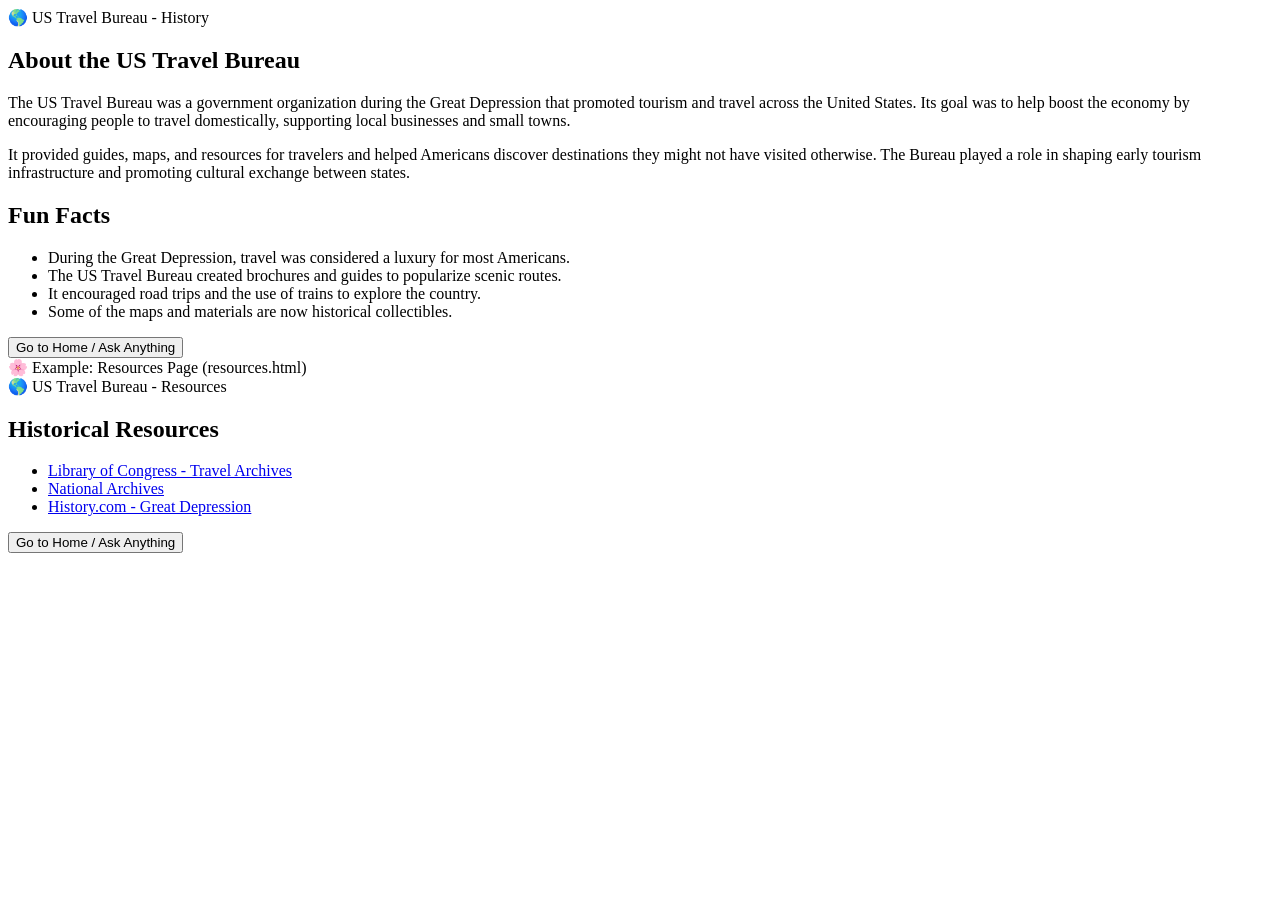
==== about.html @ b1900dd9 "Add about.html for US Travel Bureau information" ====
<!DOCTYPE html>
<html>
<head>
<meta charset="UTF-8">
<title>About US Travel Bureau</title>
<link rel="stylesheet" href="style.css">
</head>
<body>

<header>🌎 US Travel Bureau - History</header>

<div class="container">

<div class="card">
<h2>About the US Travel Bureau</h2>
<p>The US Travel Bureau was a government organization during the Great Depression that promoted tourism and travel across the United States. Its goal was to help boost the economy by encouraging people to travel domestically, supporting local businesses and small towns.</p>
<p>It provided guides, maps, and resources for travelers and helped Americans discover destinations they might not have visited otherwise. The Bureau played a role in shaping early tourism infrastructure and promoting cultural exchange between states.</p>
</div>

<div class="card">
<h2>Fun Facts</h2>
<ul>
<li>During the Great Depression, travel was considered a luxury for most Americans.</li>
<li>The US Travel Bureau created brochures and guides to popularize scenic routes.</li>
<li>It encouraged road trips and the use of trains to explore the country.</li>
<li>Some of the maps and materials are now historical collectibles.</li>
</ul>
</div>

<div class="card">
<a href="index.html"><button>Go to Home / Ask Anything</button></a>
</div>

</div>

</body>
</html>
🌸 Example: Resources Page (resources.html)
<!DOCTYPE html>
<html>
<head>
<meta charset="UTF-8">
<title>US Travel Bureau Resources</title>
<link rel="stylesheet" href="style.css">
</head>
<body>

<header>🌎 US Travel Bureau - Resources</header>

<div class="container">

<div class="card">
<h2>Historical Resources</h2>
<ul>
<li><a href="https://www.loc.gov/" target="_blank">Library of Congress - Travel Archives</a></li>
<li><a href="https://www.archives.gov/" target="_blank">National Archives</a></li>
<li><a href="https://www.history.com/topics/great-depression" target="_blank">History.com - Great Depression</a></li>
</ul>
</div>

<div class="card">
<a href="index.html"><button>Go to Home / Ask Anything</button></a>
</div>

</div>

</body>
</html>
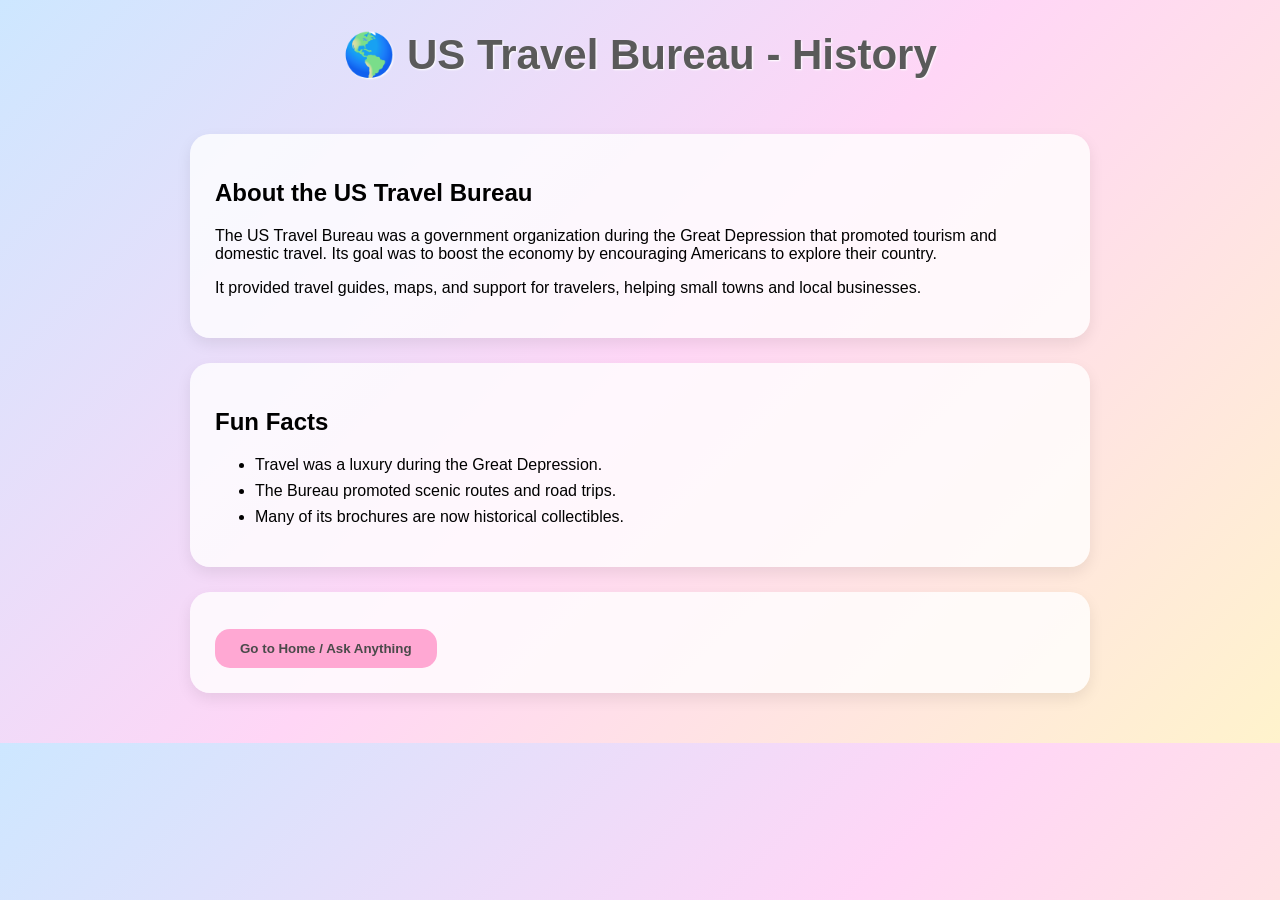
==== commit d38b915d: "Revise About section and remove example content" ====
--- a/about.html
+++ b/about.html
@@ -13,17 +13,16 @@
 
 <div class="card">
 <h2>About the US Travel Bureau</h2>
-<p>The US Travel Bureau was a government organization during the Great Depression that promoted tourism and travel across the United States. Its goal was to help boost the economy by encouraging people to travel domestically, supporting local businesses and small towns.</p>
-<p>It provided guides, maps, and resources for travelers and helped Americans discover destinations they might not have visited otherwise. The Bureau played a role in shaping early tourism infrastructure and promoting cultural exchange between states.</p>
+<p>The US Travel Bureau was a government organization during the Great Depression that promoted tourism and domestic travel. Its goal was to boost the economy by encouraging Americans to explore their country.</p>
+<p>It provided travel guides, maps, and support for travelers, helping small towns and local businesses.</p>
 </div>
 
 <div class="card">
 <h2>Fun Facts</h2>
 <ul>
-<li>During the Great Depression, travel was considered a luxury for most Americans.</li>
-<li>The US Travel Bureau created brochures and guides to popularize scenic routes.</li>
-<li>It encouraged road trips and the use of trains to explore the country.</li>
-<li>Some of the maps and materials are now historical collectibles.</li>
+<li>Travel was a luxury during the Great Depression.</li>
+<li>The Bureau promoted scenic routes and road trips.</li>
+<li>Many of its brochures are now historical collectibles.</li>
 </ul>
 </div>
 
@@ -32,37 +31,5 @@
 </div>
 
 </div>
-
 </body>
 </html>
-🌸 Example: Resources Page (resources.html)
-<!DOCTYPE html>
-<html>
-<head>
-<meta charset="UTF-8">
-<title>US Travel Bureau Resources</title>
-<link rel="stylesheet" href="style.css">
-</head>
-<body>
-
-<header>🌎 US Travel Bureau - Resources</header>
-
-<div class="container">
-
-<div class="card">
-<h2>Historical Resources</h2>
-<ul>
-<li><a href="https://www.loc.gov/" target="_blank">Library of Congress - Travel Archives</a></li>
-<li><a href="https://www.archives.gov/" target="_blank">National Archives</a></li>
-<li><a href="https://www.history.com/topics/great-depression" target="_blank">History.com - Great Depression</a></li>
-</ul>
-</div>
-
-<div class="card">
-<a href="index.html"><button>Go to Home / Ask Anything</button></a>
-</div>
-
-</div>
-
-</body>
-</html>
--- a/style.css
+++ b/style.css
@@ -0,0 +1,88 @@
+body {
+    font-family: Arial, sans-serif;
+    background: linear-gradient(135deg, #cde7ff, #ffd6f6, #fff3cc);
+    margin: 0;
+    padding: 0;
+}
+
+/* ---- Header ---- */
+header {
+    text-align: center;
+    font-size: 42px;
+    padding: 30px;
+    font-weight: bold;
+    color: #5a5a5a;
+    text-shadow: 1px 1px 2px #ffffff;
+}
+
+/* ---- Container ---- */
+.container {
+    max-width: 900px;
+    margin: auto;
+    padding: 25px;
+}
+
+/* ---- Cards ---- */
+.card {
+    background: #ffffffcc;
+    border-radius: 20px;
+    padding: 25px;
+    margin-bottom: 25px;
+    box-shadow: 0 6px 15px rgba(0,0,0,0.08);
+    transition: transform 0.2s;
+}
+
+.card:hover {
+    transform: translateY(-3px);
+}
+
+/* ---- Inputs & Textareas ---- */
+input, textarea {
+    width: 100%;
+    padding: 12px;
+    margin-top: 10px;
+    border-radius: 12px;
+    border: 1px solid #ddd;
+    background: #fffaf0;
+    font-size: 16px;
+    box-sizing: border-box;
+}
+
+/* ---- Buttons ---- */
+button {
+    margin-top: 12px;
+    padding: 12px 25px;
+    border: none;
+    border-radius: 15px;
+    background: #ffa8d3;
+    color: #4a4a4a;
+    font-weight: bold;
+    cursor: pointer;
+    transition: background 0.3s, transform 0.2s;
+}
+
+button:hover {
+    background: #ffd1ec;
+    transform: scale(1.05);
+}
+
+/* ---- Answer Boxes ---- */
+.answer {
+    margin-top: 12px;
+    background: #e0f7ff;
+    padding: 12px;
+    border-radius: 12px;
+    font-size: 15px;
+}
+
+/* ---- Lists ---- */
+ul li {
+    margin-bottom: 8px;
+}
+
+/* ---- Links inside buttons ---- */
+a button {
+    display: inline-block;
+    text-decoration: none;
+    text-align: center;
+}
